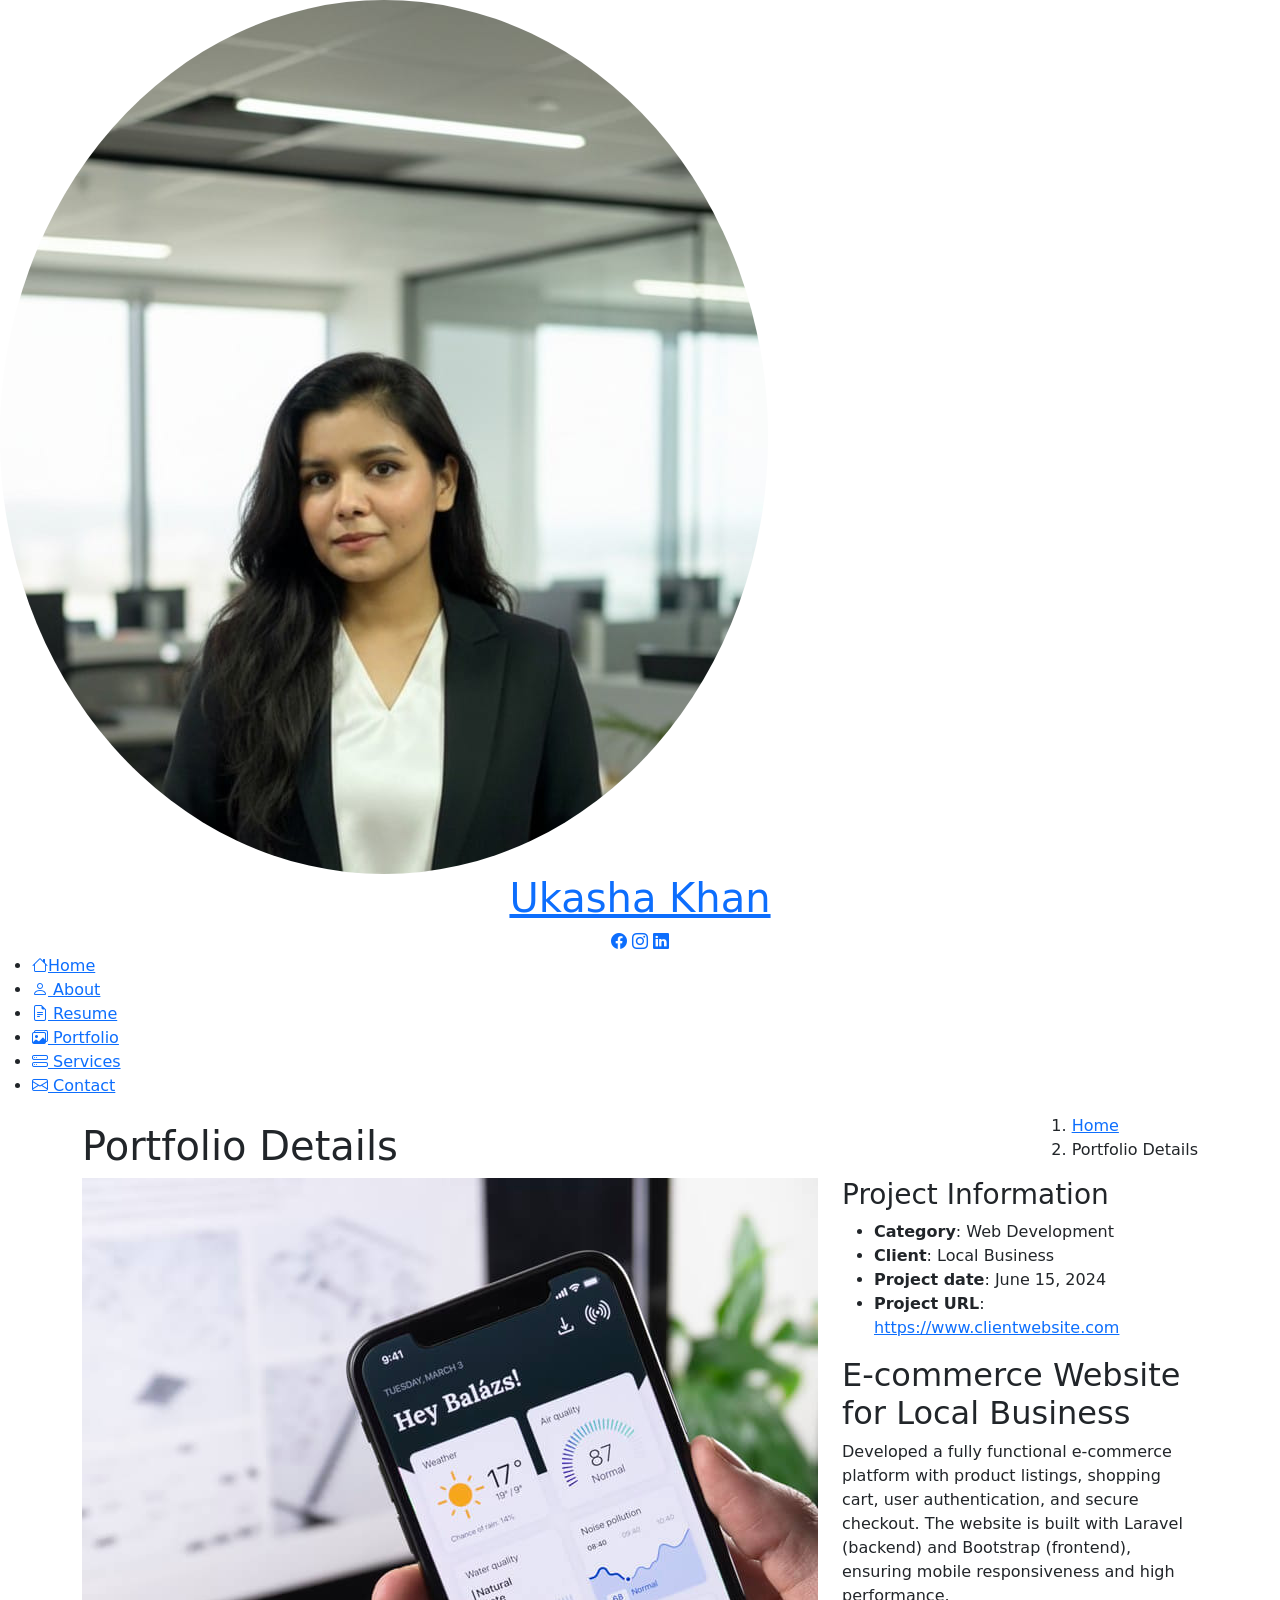
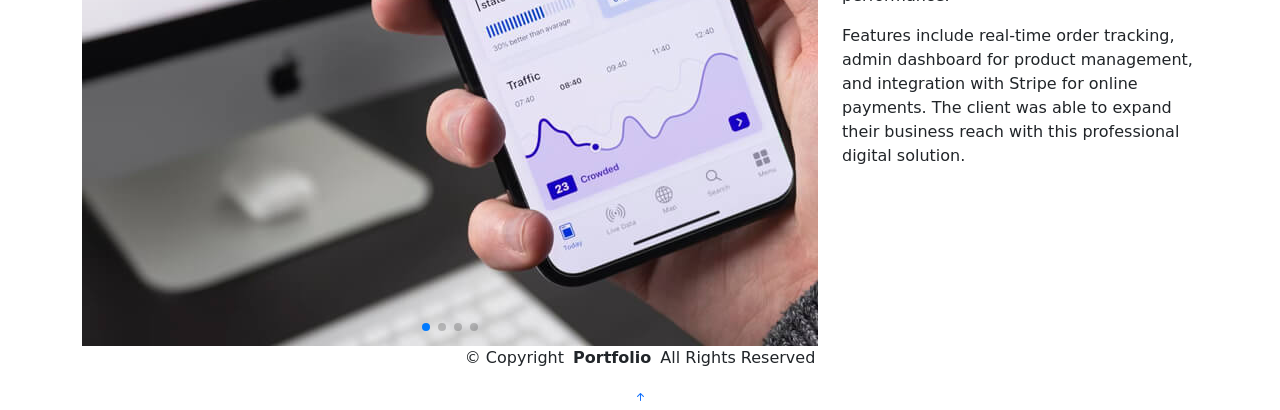
==== portfolio-details.html @ eee2d24d "Added portfolio files" ====
<!DOCTYPE html>
<html lang="en">

<head>
  <meta charset="utf-8">
  <meta content="width=device-width, initial-scale=1.0" name="viewport">
  <title>Portfolio</title>
  <meta content="" name="description">
  <meta content="" name="keywords">

  <!-- Favicons -->
  <link href="assets/img/favicon.png" rel="icon">
  <link href="assets/img/apple-touch-icon.png" rel="apple-touch-icon">

  <!-- Fonts -->
  <link href="https://fonts.googleapis.com" rel="preconnect">
  <link href="https://fonts.gstatic.com" rel="preconnect" crossorigin>
  <link href="https://fonts.googleapis.com/css2?family=Roboto:ital,wght@0,100;0,300;0,400;0,500;0,700;0,900;1,100;1,300;1,400;1,500;1,700;1,900&family=Poppins:ital,wght@0,100;0,200;0,300;0,400;0,500;0,600;0,700;0,800;0,900;1,100;1,200;1,300;1,400;1,500;1,600;1,700;1,800;1,900&family=Raleway:ital,wght@0,100;0,200;0,300;0,400;0,500;0,600;0,700;0,800;0,900;1,100;1,200;1,300;1,400;1,500;1,600;1,700;1,800;1,900&display=swap" rel="stylesheet">

  <!-- Vendor CSS Files -->
  <link href="assets/vendor/bootstrap/css/bootstrap.min.css" rel="stylesheet">
  <link href="assets/vendor/bootstrap-icons/bootstrap-icons.css" rel="stylesheet">
  <link href="assets/vendor/aos/aos.css" rel="stylesheet">
  <link href="assets/vendor/glightbox/css/glightbox.min.css" rel="stylesheet">
  <link href="assets/vendor/swiper/swiper-bundle.min.css" rel="stylesheet">

  <!-- Main CSS File -->
  <link href="assets/css/main.css" rel="stylesheet">

  <!-- =======================================================
  * Template Name: iPortfolio
  * Template URL: https://bootstrapmade.com/iportfolio-bootstrap-portfolio-websites-template/
  * Updated: Jun 29 2024 with Bootstrap v5.3.3
  * Author: BootstrapMade.com
  * License: https://bootstrapmade.com/license/
  ======================================================== -->
</head>

<body class="portfolio-details-page">

  <header id="header" class="header dark-background d-flex flex-column">
    <i class="header-toggle d-xl-none bi bi-list"></i>

    <div class="profile-img">
      <img src="assets/img/my-protfolio-img.jpg" alt="" class="img-fluid rounded-circle">
    </div>

    <a href="index.html" class="logo d-flex align-items-center justify-content-center">
      <!-- Uncomment the line below if you also wish to use an image logo -->
      <!-- <img src="assets/img/logo.png" alt=""> -->
      <h1 class="sitename">Ukasha Khan</h1>
    </a>

    <div class="social-links text-center">
      <a href="https://www.facebook.com/UkashaAreejkhan/" class="facebook"><i class="bi bi-facebook"></i></a>
      <a href="https://www.instagram.com/ukasha_khan7198/" class="instagram"><i class="bi bi-instagram"></i></a>
      <a href="https://www.linkedin.com/in/ukasha-khan-b78a3b306?utm_source=share&utm_campaign=share_via&utm_content=profile&utm_medium=android_app" class="linkedin"><i class="bi bi-linkedin"></i></a>
    </div>

    <nav id="navmenu" class="navmenu">
      <ul>
        <li><a href="index.html#home"><i class="bi bi-house navicon"></i>Home</a></li>
        <li><a href="index.html#about"><i class="bi bi-person navicon"></i> About</a></li>
        <li><a href="index.html#resume"><i class="bi bi-file-earmark-text navicon"></i> Resume</a></li>
        <li><a href="index.html#portfolio"><i class="bi bi-images navicon"></i> Portfolio</a></li>
        <li><a href="index.html#services"><i class="bi bi-hdd-stack navicon"></i> Services</a></li>
        <li><a href="index.html#contact"><i class="bi bi-envelope navicon"></i> Contact</a></li>
      </ul>
    </nav>

  </header>

  <main class="main">

    <!-- Page Title -->
    <div class="page-title dark-background">
      <div class="container d-lg-flex justify-content-between align-items-center">
        <h1 class="mb-2 mb-lg-0">Portfolio Details</h1>
        <nav class="breadcrumbs">
          <ol>
            <li><a href="index.html">Home</a></li>
            <li class="current">Portfolio Details</li>
          </ol>
        </nav>
      </div>
    </div><!-- End Page Title -->

    <!-- Portfolio Details Section -->
    <section id="portfolio-details" class="portfolio-details section">

      <div class="container" data-aos="fade-up" data-aos-delay="100">

        <div class="row gy-4">

          <div class="col-lg-8">
            <div class="portfolio-details-slider swiper init-swiper">

              <script type="application/json" class="swiper-config">
                {
                  "loop": true,
                  "speed": 600,
                  "autoplay": {
                    "delay": 5000
                  },
                  "slidesPerView": "auto",
                  "pagination": {
                    "el": ".swiper-pagination",
                    "type": "bullets",
                    "clickable": true
                  }
                }
              </script>

              <div class="swiper-wrapper align-items-center">

                <div class="swiper-slide">
                  <img src="assets/img/portfolio/app-1.jpg" alt="">
                </div>

                <div class="swiper-slide">
                  <img src="assets/img/portfolio/product-1.jpg" alt="">
                </div>

                <div class="swiper-slide">
                  <img src="assets/img/portfolio/branding-1.jpg" alt="">
                </div>

                <div class="swiper-slide">
                  <img src="assets/img/portfolio/books-1.jpg" alt="">
                </div>

              </div>
              <div class="swiper-pagination"></div>
            </div>
          </div>

          <div class="col-lg-4">
            <div class="portfolio-info" data-aos="fade-up" data-aos-delay="200">
              <h3>Project Information</h3>
              <ul>
                <li><strong>Category</strong>: Web Development</li>
                <li><strong>Client</strong>: Local Business</li>
                <li><strong>Project date</strong>: June 15, 2024</li>
                <li><strong>Project URL</strong>: <a href="#">https://www.clientwebsite.com</a></li>
              </ul>
            </div>
            <div class="portfolio-description" data-aos="fade-up" data-aos-delay="300">
              <h2>E-commerce Website for Local Business</h2>
              <p>
                Developed a fully functional e-commerce platform with product listings, shopping cart, user authentication, and secure checkout. The website is built with Laravel (backend) and Bootstrap (frontend), ensuring mobile responsiveness and high performance.
              </p>
              <p>
                Features include real-time order tracking, admin dashboard for product management, and integration with Stripe for online payments. The client was able to expand their business reach with this professional digital solution.
              </p>
            </div>
          </div>

        </div>

        </div>

      </div>

    </section><!-- /Portfolio Details Section -->

  </main>

  <footer id="footer" class="footer position-relative light-background">

    <div class="container">
      <div class="copyright text-center ">
        <p>© <span>Copyright</span> <strong class="px-1 sitename">Portfolio</strong> <span>All Rights Reserved</span></p>
      </div>
    </div>

  </footer>

  <!-- Scroll Top -->
  <a href="#" id="scroll-top" class="scroll-top d-flex align-items-center justify-content-center"><i class="bi bi-arrow-up-short"></i></a>

  <!-- Preloader -->
  <div id="preloader"></div>

  <!-- Vendor JS Files -->
  <script src="assets/vendor/bootstrap/js/bootstrap.bundle.min.js"></script>
  <script src="assets/vendor/php-email-form/validate.js"></script>
  <script src="assets/vendor/aos/aos.js"></script>
  <script src="assets/vendor/typed.js/typed.umd.js"></script>
  <script src="assets/vendor/purecounter/purecounter_vanilla.js"></script>
  <script src="assets/vendor/waypoints/noframework.waypoints.js"></script>
  <script src="assets/vendor/glightbox/js/glightbox.min.js"></script>
  <script src="assets/vendor/imagesloaded/imagesloaded.pkgd.min.js"></script>
  <script src="assets/vendor/isotope-layout/isotope.pkgd.min.js"></script>
  <script src="assets/vendor/swiper/swiper-bundle.min.js"></script>

  <!-- Main JS File -->
  <script src="assets/js/main.js"></script>

</body>

</html>
---- assets/css/main.css ----
/**
* Template Name: iPortfolio
* Template URL: https://bootstrapmade.com/iportfolio-bootstrap-portfolio-websites-template/
* Updated: Jun 29 2024 with Bootstrap v5.3.3
* Author: BootstrapMade.com
* License: https://bootstrapmade.com/license/
*/

/*--------------------------------------------------------------
# Font & Color Variables
# Help: https://bootstrapmade.com/color-system/
--------------------------------------------------------------*/
/* Fonts */
:root {
  --default-font: "Roboto",  system-ui, -apple-system, "Segoe UI", Roboto, "Helvetica Neue", Arial, "Noto Sans", "Liberation Sans", sans-serif, "Apple Color Emoji", "Segoe UI Emoji", "Segoe UI Symbol", "Noto Color Emoji";
  --heading-font: "Raleway",  sans-serif;
  --nav-font: "Poppins",  sans-serif;
}

/* Global Colors - The following color variables are used throughout the website. Updating them here will change the color scheme of the entire website */
:root { 
  --background-color: #ffffff; /* Background color for the entire website, including individual sections */
  --default-color: #272829; /* Default color used for the majority of the text content across the entire website */
  --heading-color: #050d18; /* Color for headings, subheadings and title throughout the website */
  --accent-color: #149ddd; /* Accent color that represents your brand on the website. It's used for buttons, links, and other elements that need to stand out */
  --surface-color: #ffffff; /* The surface color is used as a background of boxed elements within sections, such as cards, icon boxes, or other elements that require a visual separation from the global background. */
  --contrast-color: #ffffff; /* Contrast color for text, ensuring readability against backgrounds of accent, heading, or default colors. */
}

/* Nav Menu Colors - The following color variables are used specifically for the navigation menu. They are separate from the global colors to allow for more customization options */
:root {
  --nav-color: #a8a9b4;  /* The default color of the main navmenu links */
  --nav-hover-color: #ffffff; /* Applied to main navmenu links when they are hovered over or active */
  --nav-mobile-background-color: #040b14; /* Used as the background color for mobile navigation menu */
  --nav-dropdown-background-color: #040b14; /* Used as the background color for dropdown items that appear when hovering over primary navigation items */
  --nav-dropdown-color: #a8a9b4; /* Used for navigation links of the dropdown items in the navigation menu. */
  --nav-dropdown-hover-color: #ffffff; /* Similar to --nav-hover-color, this color is applied to dropdown navigation links when they are hovered over. */
}

/* Color Presets - These classes override global colors when applied to any section or element, providing reuse of the sam color scheme. */

.light-background {
  --background-color: #f4fafd;
  --surface-color: #ffffff;
}

.dark-background {
  --background-color: #040b14;
  --default-color: #ffffff;
  --heading-color: #ffffff;
  --surface-color: #151f2b;
  --contrast-color: #ffffff;
}

/* Smooth scroll */
:root {
  scroll-behavior: smooth;
}

/*--------------------------------------------------------------
# General Styling & Shared Classes
--------------------------------------------------------------*/
body {
  color: var(--default-color);
  background-color: var(--background-color);
  font-family: var(--default-font);
}

a {
  color: var(--accent-color);
  text-decoration: none;
  transition: 0.3s;
}

a:hover {
  color: color-mix(in srgb, var(--accent-color), transparent 25%);
  text-decoration: none;
}

h1,
h2,
h3,
h4,
h5,
h6 {
  color: var(--heading-color);
  font-family: var(--heading-font);
}

/* PHP Email Form Messages
------------------------------*/
.php-email-form .error-message {
  display: none;
  background: #df1529;
  color: #ffffff;
  text-align: left;
  padding: 15px;
  margin-bottom: 24px;
  font-weight: 600;
}

.php-email-form .sent-message {
  display: none;
  color: #ffffff;
  background: #059652;
  text-align: center;
  padding: 15px;
  margin-bottom: 24px;
  font-weight: 600;
}

.php-email-form .loading {
  display: none;
  background: var(--surface-color);
  text-align: center;
  padding: 15px;
  margin-bottom: 24px;
}

.php-email-form .loading:before {
  content: "";
  display: inline-block;
  border-radius: 50%;
  width: 24px;
  height: 24px;
  margin: 0 10px -6px 0;
  border: 3px solid var(--accent-color);
  border-top-color: var(--surface-color);
  animation: php-email-form-loading 1s linear infinite;
}

@keyframes php-email-form-loading {
  0% {
    transform: rotate(0deg);
  }

  100% {
    transform: rotate(360deg);
  }
}

/*--------------------------------------------------------------
# Global Header
--------------------------------------------------------------*/
.header {
  color: var(--default-color);
  background-color: var(--background-color);
  position: fixed;
  top: 0;
  left: 0;
  bottom: 0;
  padding: 0 15px;
  width: 300px;
  transition: all ease-in-out 0.3s;
  overflow-y: auto;
  z-index: 997;
  border-right: 1px solid color-mix(in srgb, var(--default-color), transparent 90%);
}

.header .profile-img img {
  margin: 15px auto;
  display: block;
  width: 120px;
  border: 8px solid color-mix(in srgb, var(--default-color), transparent 85%);
}

.header .logo {
  line-height: 1;
  margin-bottom: 15px;
}

.header .logo img {
  max-height: 32px;
  margin-right: 8px;
}

.header .logo h1 {
  font-size: 24px;
  margin: 0;
  font-weight: 700;
  color: var(--heading-color);
}

.header .social-links {
  margin: 0 0 20px 0;
}

.header .social-links a {
  font-size: 16px;
  display: inline-flex;
  align-items: center;
  justify-content: center;
  background: color-mix(in srgb, var(--default-color), transparent 90%);
  color: var(--default-color);
  margin: 0 2px;
  border-radius: 50%;
  text-align: center;
  width: 40px;
  height: 40px;
  transition: 0.3s;
}

.header .social-links a:hover {
  color: var(--contrast-color);
  background: var(--accent-color);
}

@media (min-width: 1200px) {

  .header~main,
  .header~#footer {
    margin-left: 300px;
  }
}

@media (max-width: 1199px) {
  .header {
    left: -100%;
  }
}

.header.header-show {
  left: 0;
}

.header .header-toggle {
  color: var(--contrast-color);
  background-color: var(--accent-color);
  font-size: 22px;
  display: flex;
  align-items: center;
  justify-content: center;
  width: 40px;
  height: 40px;
  border-radius: 50%;
  cursor: pointer;
  position: fixed;
  top: 15px;
  right: 15px;
  z-index: 9999;
  transition: background-color 0.3s;
}

.header .header-toggle:hover {
  color: var(--contrast-color);
  background-color: color-mix(in srgb, var(--accent-color) 90%, white 15%);
}

/*--------------------------------------------------------------
# Navigation Menu
--------------------------------------------------------------*/
.mobile-nav-toggle {
  display: none;
}

.navmenu {
  padding: 0;
  z-index: 9997;
}

.navmenu ul {
  list-style: none;
  padding: 0 0 20px 0;
  margin: 0;
}

.navmenu a,
.navmenu a:focus {
  color: var(--nav-color);
  padding: 15px 10px;
  font-family: var(--nav-font);
  font-size: 16px;
  font-weight: 400;
  display: flex;
  align-items: center;
  white-space: nowrap;
  transition: 0.3s;
  width: 100%;
}

.navmenu a .navicon,
.navmenu a:focus .navicon {
  font-size: 20px;
  margin-right: 10px;
}

.navmenu a .toggle-dropdown,
.navmenu a:focus .toggle-dropdown {
  font-size: 12px;
  line-height: 0;
  margin-left: auto;
  width: 30px;
  height: 30px;
  display: flex;
  align-items: center;
  justify-content: center;
  border-radius: 50%;
  transition: 0.3s;
  flex-shrink: 0;
  background-color: color-mix(in srgb, var(--accent-color), transparent 90%);
}

.navmenu a .toggle-dropdown:hover,
.navmenu a:focus .toggle-dropdown:hover {
  background-color: var(--accent-color);
  color: var(--contrast-color);
}

.navmenu a:hover,
.navmenu .active,
.navmenu .active:focus {
  color: var(--nav-hover-color);
}

.navmenu a:hover .navicon,
.navmenu .active .navicon,
.navmenu .active:focus .navicon {
  color: var(--accent-color);
}

.navmenu .active .toggle-dropdown,
.navmenu .active:focus .toggle-dropdown {
  background-color: var(--accent-color);
  color: var(--contrast-color);
  transform: rotate(180deg);
}

.navmenu .dropdown {
  display: block;
}

.navmenu .dropdown a,
.navmenu .dropdown a:focus {
  color: --nav-dropdown-color;
}

.navmenu .dropdown a:hover,
.navmenu .dropdown .active,
.navmenu .dropdown .active:focus {
  color: var(--nav-dropdown-hover-color);
}

.navmenu .dropdown ul {
  position: static;
  display: none;
  z-index: 99;
  padding: 5px 10px;
  margin: 5px 10px;
  background-color: var(--nav-dropdown-background-color);
  border: 1px solid color-mix(in srgb, var(--default-color), transparent 90%);
  box-shadow: none;
  transition: all 0.5s ease-in-out;
}

.navmenu .dropdown ul ul {
  background-color: rgba(33, 37, 41, 0.1);
}

.navmenu .dropdown>.dropdown-active {
  display: block;
  background-color: rgba(33, 37, 41, 0.03);
}

/*--------------------------------------------------------------
# Global Footer
--------------------------------------------------------------*/
.footer {
  color: var(--default-color);
  background-color: var(--background-color);
  font-size: 14px;
  padding: 40px 0;
  position: relative;
  border-top: 1px solid color-mix(in srgb, var(--default-color), transparent 90%);
}

.footer .copyright p {
  margin-bottom: 0;
}

.footer .credits {
  margin-top: 4px;
  font-size: 13px;
  text-align: center;
}

/*--------------------------------------------------------------
# Preloader
--------------------------------------------------------------*/
#preloader {
  position: fixed;
  inset: 0;
  z-index: 999999;
  overflow: hidden;
  background: var(--background-color);
  transition: all 0.6s ease-out;
}

#preloader:before {
  content: "";
  position: fixed;
  top: calc(50% - 30px);
  left: calc(50% - 30px);
  border: 6px solid #ffffff;
  border-color: var(--accent-color) transparent var(--accent-color) transparent;
  border-radius: 50%;
  width: 60px;
  height: 60px;
  animation: animate-preloader 1.5s linear infinite;
}

@keyframes animate-preloader {
  0% {
    transform: rotate(0deg);
  }

  100% {
    transform: rotate(360deg);
  }
}

/*--------------------------------------------------------------
# Scroll Top Button
--------------------------------------------------------------*/
.scroll-top {
  position: fixed;
  visibility: hidden;
  opacity: 0;
  right: 15px;
  bottom: -15px;
  z-index: 99999;
  background-color: var(--accent-color);
  width: 44px;
  height: 44px;
  border-radius: 50px;
  transition: all 0.4s;
}

.scroll-top i {
  font-size: 24px;
  color: var(--contrast-color);
  line-height: 0;
}

.scroll-top:hover {
  background-color: color-mix(in srgb, var(--accent-color), transparent 20%);
  color: var(--contrast-color);
}

.scroll-top.active {
  visibility: visible;
  opacity: 1;
  bottom: 15px;
}

/*--------------------------------------------------------------
# Disable aos animation delay on mobile devices
--------------------------------------------------------------*/
@media screen and (max-width: 768px) {
  [data-aos-delay] {
    transition-delay: 0 !important;
  }
}

/*--------------------------------------------------------------
# Global Page Titles & Breadcrumbs
--------------------------------------------------------------*/
.page-title {
  color: var(--default-color);
  background-color: var(--background-color);
  padding: 25px 0;
  position: relative;
}

.page-title h1 {
  font-size: 24px;
  font-weight: 700;
}

.page-title .breadcrumbs ol {
  display: flex;
  flex-wrap: wrap;
  list-style: none;
  padding: 0;
  margin: 0;
  font-size: 14px;
  font-weight: 400;
}

.page-title .breadcrumbs ol li+li {
  padding-left: 10px;
}

.page-title .breadcrumbs ol li+li::before {
  content: "/";
  display: inline-block;
  padding-right: 10px;
  color: color-mix(in srgb, var(--default-color), transparent 70%);
}

/*--------------------------------------------------------------
# Global Sections
--------------------------------------------------------------*/
section,
.section {
  color: var(--default-color);
  background-color: var(--background-color);
  padding: 60px 0;
  overflow: clip;
}

/*--------------------------------------------------------------
# Global Section Titles
--------------------------------------------------------------*/
.section-title {
  padding-bottom: 60px;
  position: relative;
}

.section-title h2 {
  font-size: 32px;
  font-weight: 700;
  margin-bottom: 20px;
  padding-bottom: 20px;
  position: relative;
}

.section-title h2:after {
  content: "";
  position: absolute;
  display: block;
  width: 50px;
  height: 3px;
  background: var(--accent-color);
  left: 0;
  bottom: 0;
}

.section-title p {
  margin-bottom: 0;
}

/*--------------------------------------------------------------
# Hero Section
--------------------------------------------------------------*/
.hero {
  width: 100%;
  min-height: 100vh;
  position: relative;
  padding: 80px 0;
  display: flex;
  align-items: center;
  justify-content: center;
}

.hero img {
  position: absolute;
  inset: 0;
  display: block;
  width: 100%;
  height: 100%;
  object-fit: cover;
  z-index: 1;
}

.hero:before {
  content: "";
  background: color-mix(in srgb, var(--background-color), transparent 70%);
  position: absolute;
  inset: 0;
  z-index: 2;
}

.hero .container {
  position: relative;
  z-index: 3;
}

.hero h2 {
  margin: 0;
  font-size: 64px;
  font-weight: 700;
}

.hero p {
  margin: 5px 0 0 0;
  font-size: 26px;
}

.hero p span {
  letter-spacing: 1px;
  border-bottom: 2px solid var(--accent-color);
}

.hero .social-links {
  margin-top: 25px;
}

.hero .social-links a {
  font-size: 24px;
  display: inline-block;
  color: color-mix(in srgb, var(--default-color), transparent 50%);
  line-height: 1;
  margin-right: 20px;
  transition: 0.3s;
}

.hero .social-links a:hover {
  color: var(--accent-color);
}

@media (max-width: 768px) {
  .hero h2 {
    font-size: 32px;
  }

  .hero p {
    font-size: 20px;
  }
}

/*--------------------------------------------------------------
# About Section
--------------------------------------------------------------*/
.about .content h2 {
  font-weight: 700;
  font-size: 24px;
}

.about .content ul {
  list-style: none;
  padding: 0;
}

.about .content ul li {
  margin-bottom: 20px;
  display: flex;
  align-items: center;
}

.about .content ul strong {
  margin-right: 10px;
}

.about .content ul i {
  font-size: 16px;
  margin-right: 5px;
  color: var(--accent-color);
  line-height: 0;
}

/*--------------------------------------------------------------
# Stats Section
--------------------------------------------------------------*/
.stats .stats-item {
  padding: 30px;
  width: 100%;
}

.stats .stats-item i {
  color: var(--accent-color);
  display: block;
  font-size: 44px;
  float: left;
  line-height: 0;
}

.stats .stats-item .purecounter {
  color: var(--heading-color);
  font-size: 48px;
  line-height: 40px;
  display: block;
  font-weight: 700;
  margin-left: 60px;
}

.stats .stats-item p {
  color: color-mix(in srgb, var(--default-color), transparent 40%);
  padding: 15px 0 0 0;
  margin: 0 0 0 60px;
  font-family: var(--heading-font);
  font-size: 14px;
}

/*--------------------------------------------------------------
# Skills Section
--------------------------------------------------------------*/
.skills .progress {
  height: 60px;
  display: block;
  background: none;
  border-radius: 0;
}

.skills .progress .skill {
  color: var(--heading-color);
  padding: 0;
  margin: 0 0 6px 0;
  text-transform: uppercase;
  display: block;
  font-weight: 600;
  font-family: var(--heading-font);
}

.skills .progress .skill .val {
  float: right;
  font-style: normal;
}

.skills .progress-bar-wrap {
  background: color-mix(in srgb, var(--default-color), transparent 90%);
  height: 10px;
}

.skills .progress-bar {
  width: 1px;
  height: 10px;
  transition: 0.9s;
  background-color: var(--accent-color);
}

/*--------------------------------------------------------------
# Resume Section
--------------------------------------------------------------*/
.resume .resume-title {
  color: var(--heading-color);
  font-size: 26px;
  font-weight: 700;
  margin-top: 20px;
  margin-bottom: 20px;
}

.resume .resume-item {
  padding: 0 0 20px 20px;
  margin-top: -2px;
  border-left: 2px solid var(--accent-color);
  position: relative;
}

.resume .resume-item h4 {
  line-height: 18px;
  font-size: 18px;
  font-weight: 600;
  text-transform: uppercase;
  color: color-mix(in srgb, var(--default-color), transparent 20%);
  margin-bottom: 10px;
}

.resume .resume-item h5 {
  font-size: 16px;
  padding: 5px 15px;
  display: inline-block;
  font-weight: 600;
  margin-bottom: 10px;
}

.resume .resume-item ul {
  padding-left: 20px;
}

.resume .resume-item ul li {
  padding-bottom: 10px;
}

.resume .resume-item:last-child {
  padding-bottom: 0;
}

.resume .resume-item::before {
  content: "";
  position: absolute;
  width: 16px;
  height: 16px;
  border-radius: 50px;
  left: -9px;
  top: 0;
  background: var(--background-color);
  border: 2px solid var(--accent-color);
}

/*--------------------------------------------------------------
# Portfolio Section
--------------------------------------------------------------*/
.portfolio .portfolio-filters {
  padding: 0;
  margin: 0 auto 20px auto;
  list-style: none;
  text-align: center;
}

.portfolio .portfolio-filters li {
  cursor: pointer;
  display: inline-block;
  padding: 0;
  font-size: 14px;
  font-weight: 400;
  margin: 0 10px;
  line-height: 1;
  text-transform: uppercase;
  margin-bottom: 10px;
  transition: all 0.3s ease-in-out;
}

.portfolio .portfolio-filters li:hover,
.portfolio .portfolio-filters li.filter-active {
  color: var(--accent-color);
}

.portfolio .portfolio-filters li:first-child {
  margin-left: 0;
}

.portfolio .portfolio-filters li:last-child {
  margin-right: 0;
}

@media (max-width: 575px) {
  .portfolio .portfolio-filters li {
    font-size: 14px;
    margin: 0 5px;
  }
}

.portfolio .portfolio-content {
  position: relative;
  overflow: hidden;
}

.portfolio .portfolio-content img {
  transition: 0.3s;
}

.portfolio .portfolio-content .portfolio-info {
  opacity: 0;
  position: absolute;
  inset: 0;
  z-index: 3;
  transition: all ease-in-out 0.3s;
  background: rgba(0, 0, 0, 0.6);
  padding: 15px;
}

.portfolio .portfolio-content .portfolio-info h4 {
  font-size: 14px;
  padding: 5px 10px;
  font-weight: 400;
  color: #ffffff;
  display: inline-block;
  background-color: var(--accent-color);
}

.portfolio .portfolio-content .portfolio-info p {
  position: absolute;
  bottom: 10px;
  text-align: center;
  display: inline-block;
  left: 0;
  right: 0;
  font-size: 16px;
  font-weight: 600;
  color: rgba(255, 255, 255, 0.8);
}

.portfolio .portfolio-content .portfolio-info .preview-link,
.portfolio .portfolio-content .portfolio-info .details-link {
  position: absolute;
  left: calc(50% - 40px);
  font-size: 26px;
  top: calc(50% - 14px);
  color: #fff;
  transition: 0.3s;
  line-height: 1.2;
}

.portfolio .portfolio-content .portfolio-info .preview-link:hover,
.portfolio .portfolio-content .portfolio-info .details-link:hover {
  color: var(--accent-color);
}

.portfolio .portfolio-content .portfolio-info .details-link {
  left: 50%;
  font-size: 34px;
  line-height: 0;
}

.portfolio .portfolio-content:hover .portfolio-info {
  opacity: 1;
}

.portfolio .portfolio-content:hover img {
  transform: scale(1.1);
}

/*--------------------------------------------------------------
# Services Section
--------------------------------------------------------------*/
.services .service-item {
  position: relative;
}

.services .service-item .icon {
  background: var(--accent-color);
  display: flex;
  align-items: center;
  justify-content: center;
  width: 54px;
  height: 54px;
  border-radius: 50%;
  transition: 0.5s;
  border: 1px solid var(--accent-color);
  margin-right: 20px;
}

.services .service-item .icon i {
  color: var(--contrast-color);
  font-size: 24px;
  line-height: 0;
}

.services .service-item:hover .icon {
  background: var(--surface-color);
}

.services .service-item:hover .icon i {
  color: var(--accent-color);
}

.services .service-item .title {
  font-weight: 700;
  margin-bottom: 15px;
  font-size: 18px;
}

.services .service-item .title a {
  color: var(--heading-color);
}

.services .service-item .title a:hover {
  color: var(--accent-color);
}

.services .service-item .description {
  line-height: 24px;
  font-size: 14px;
}

/*--------------------------------------------------------------
# Testimonials Section
--------------------------------------------------------------*/
.testimonials .testimonials-carousel,
.testimonials .testimonials-slider {
  overflow: hidden;
}

.testimonials .testimonial-item {
  box-sizing: content-box;
  text-align: center;
  min-height: 320px;
}

.testimonials .testimonial-item .testimonial-img {
  width: 90px;
  border-radius: 50%;
  margin: 0 auto;
}

.testimonials .testimonial-item h3 {
  font-size: 18px;
  font-weight: bold;
  margin: 10px 0 5px 0;
}

.testimonials .testimonial-item h4 {
  font-size: 14px;
  color: color-mix(in srgb, var(--default-color), transparent 20%);
  margin: 0;
}

.testimonials .testimonial-item .quote-icon-left,
.testimonials .testimonial-item .quote-icon-right {
  color: color-mix(in srgb, var(--accent-color), transparent 40%);
  font-size: 26px;
  line-height: 0;
}

.testimonials .testimonial-item .quote-icon-left {
  display: inline-block;
  left: -5px;
  position: relative;
}

.testimonials .testimonial-item .quote-icon-right {
  display: inline-block;
  right: -5px;
  position: relative;
  top: 10px;
  transform: scale(-1, -1);
}

.testimonials .testimonial-item p {
  font-style: italic;
  margin: 0 15px 15px 15px;
  padding: 20px;
  background-color: var(--surface-color);
  position: relative;
  margin-bottom: 35px;
  border-radius: 6px;
  box-shadow: 0px 2px 15px rgba(0, 0, 0, 0.1);
}

.testimonials .testimonial-item p::after {
  content: "";
  width: 0;
  height: 0;
  border-top: 20px solid var(--surface-color);
  border-right: 20px solid transparent;
  border-left: 20px solid transparent;
  position: absolute;
  bottom: -20px;
  left: calc(50% - 20px);
}

.testimonials .swiper-wrapper {
  height: auto;
}

.testimonials .swiper-pagination {
  margin-top: 40px;
  position: relative;
}

.testimonials .swiper-pagination .swiper-pagination-bullet {
  width: 12px;
  height: 12px;
  background-color: var(--background-color);
  opacity: 1;
  border: 1px solid var(--accent-color);
}

.testimonials .swiper-pagination .swiper-pagination-bullet-active {
  background-color: var(--accent-color);
}

/*--------------------------------------------------------------
# Contact Section
--------------------------------------------------------------*/
.contact .info-wrap {
  background-color: var(--surface-color);
  box-shadow: 0px 0px 20px rgba(0, 0, 0, 0.1);
  padding: 30px;
}

@media (max-width: 575px) {
  .contact .info-wrap {
    padding: 20px;
  }
}

.contact .info-item {
  margin-bottom: 40px;
}

.contact .info-item i {
  font-size: 20px;
  color: var(--accent-color);
  background: color-mix(in srgb, var(--accent-color), transparent 92%);
  width: 44px;
  height: 44px;
  display: flex;
  justify-content: center;
  align-items: center;
  border-radius: 50px;
  transition: all 0.3s ease-in-out;
  margin-right: 15px;
}

.contact .info-item h3 {
  padding: 0;
  font-size: 18px;
  font-weight: 700;
  margin-bottom: 5px;
}

.contact .info-item p {
  padding: 0;
  margin-bottom: 0;
  font-size: 14px;
}

.contact .info-item:hover i {
  background: var(--accent-color);
  color: var(--contrast-color);
}

.contact .php-email-form {
  background-color: var(--surface-color);
  height: 100%;
  padding: 30px;
  box-shadow: 0px 0px 20px rgba(0, 0, 0, 0.1);
}

@media (max-width: 575px) {
  .contact .php-email-form {
    padding: 20px;
  }
}

.contact .php-email-form input[type=text],
.contact .php-email-form input[type=email],
.contact .php-email-form textarea {
  font-size: 14px;
  padding: 10px 15px;
  box-shadow: none;
  border-radius: 0;
  color: var(--default-color);
  background-color: var(--surface-color);
  border-color: color-mix(in srgb, var(--default-color), transparent 80%);
}

.contact .php-email-form input[type=text]:focus,
.contact .php-email-form input[type=email]:focus,
.contact .php-email-form textarea:focus {
  border-color: var(--accent-color);
}

.contact .php-email-form input[type=text]::placeholder,
.contact .php-email-form input[type=email]::placeholder,
.contact .php-email-form textarea::placeholder {
  color: color-mix(in srgb, var(--default-color), transparent 70%);
}

.contact .php-email-form button[type=submit] {
  color: var(--contrast-color);
  background: var(--accent-color);
  border: 0;
  padding: 10px 30px;
  transition: 0.4s;
  border-radius: 50px;
}

.contact .php-email-form button[type=submit]:hover {
  background: color-mix(in srgb, var(--accent-color), transparent 25%);
}

/*--------------------------------------------------------------
# Portfolio Details Section
--------------------------------------------------------------*/
.portfolio-details .portfolio-details-slider img {
  width: 100%;
}

.portfolio-details .portfolio-details-slider .swiper-pagination {
  margin-top: 20px;
  position: relative;
}

.portfolio-details .portfolio-details-slider .swiper-pagination .swiper-pagination-bullet {
  width: 12px;
  height: 12px;
  background-color: color-mix(in srgb, var(--default-color), transparent 85%);
  opacity: 1;
}

.portfolio-details .portfolio-details-slider .swiper-pagination .swiper-pagination-bullet-active {
  background-color: var(--accent-color);
}

.portfolio-details .portfolio-info {
  padding: 30px;
  box-shadow: 0px 0 30px rgba(0, 0, 0, 0.1);
}

.portfolio-details .portfolio-info h3 {
  font-size: 22px;
  font-weight: 700;
  margin-bottom: 20px;
  padding-bottom: 20px;
  border-bottom: 1px solid color-mix(in srgb, var(--default-color), transparent 85%);
}

.portfolio-details .portfolio-info ul {
  list-style: none;
  padding: 0;
  font-size: 15px;
}

.portfolio-details .portfolio-info ul li+li {
  margin-top: 10px;
}

.portfolio-details .portfolio-description {
  padding-top: 30px;
}

.portfolio-details .portfolio-description h2 {
  font-size: 26px;
  font-weight: 700;
  margin-bottom: 20px;
}

.portfolio-details .portfolio-description p {
  padding: 0;
  color: color-mix(in srgb, var(--default-color), transparent 30%);
}

/*--------------------------------------------------------------
# Service Details Section
--------------------------------------------------------------*/
.service-details .services-list {
  padding: 10px 30px;
  border: 1px solid color-mix(in srgb, var(--default-color), transparent 90%);
  margin-bottom: 20px;
}

.service-details .services-list a {
  display: block;
  line-height: 1;
  padding: 8px 0 8px 15px;
  border-left: 3px solid color-mix(in srgb, var(--default-color), transparent 70%);
  margin: 20px 0;
  color: color-mix(in srgb, var(--default-color), transparent 20%);
  transition: 0.3s;
}

.service-details .services-list a.active {
  color: var(--heading-color);
  font-weight: 700;
  border-color: var(--accent-color);
}

.service-details .services-list a:hover {
  border-color: var(--accent-color);
}

.service-details .services-img {
  margin-bottom: 20px;
}

.service-details h3 {
  font-size: 26px;
  font-weight: 700;
}

.service-details h4 {
  font-size: 20px;
  font-weight: 700;
}

.service-details p {
  font-size: 15px;
}

.service-details ul {
  list-style: none;
  padding: 0;
  font-size: 15px;
}

.service-details ul li {
  padding: 5px 0;
  display: flex;
  align-items: center;
}

.service-details ul i {
  font-size: 20px;
  margin-right: 8px;
  color: var(--accent-color);
}

/*--------------------------------------------------------------
# Starter Section Section
--------------------------------------------------------------*/
.starter-section {
  /* Add your styles here */
}
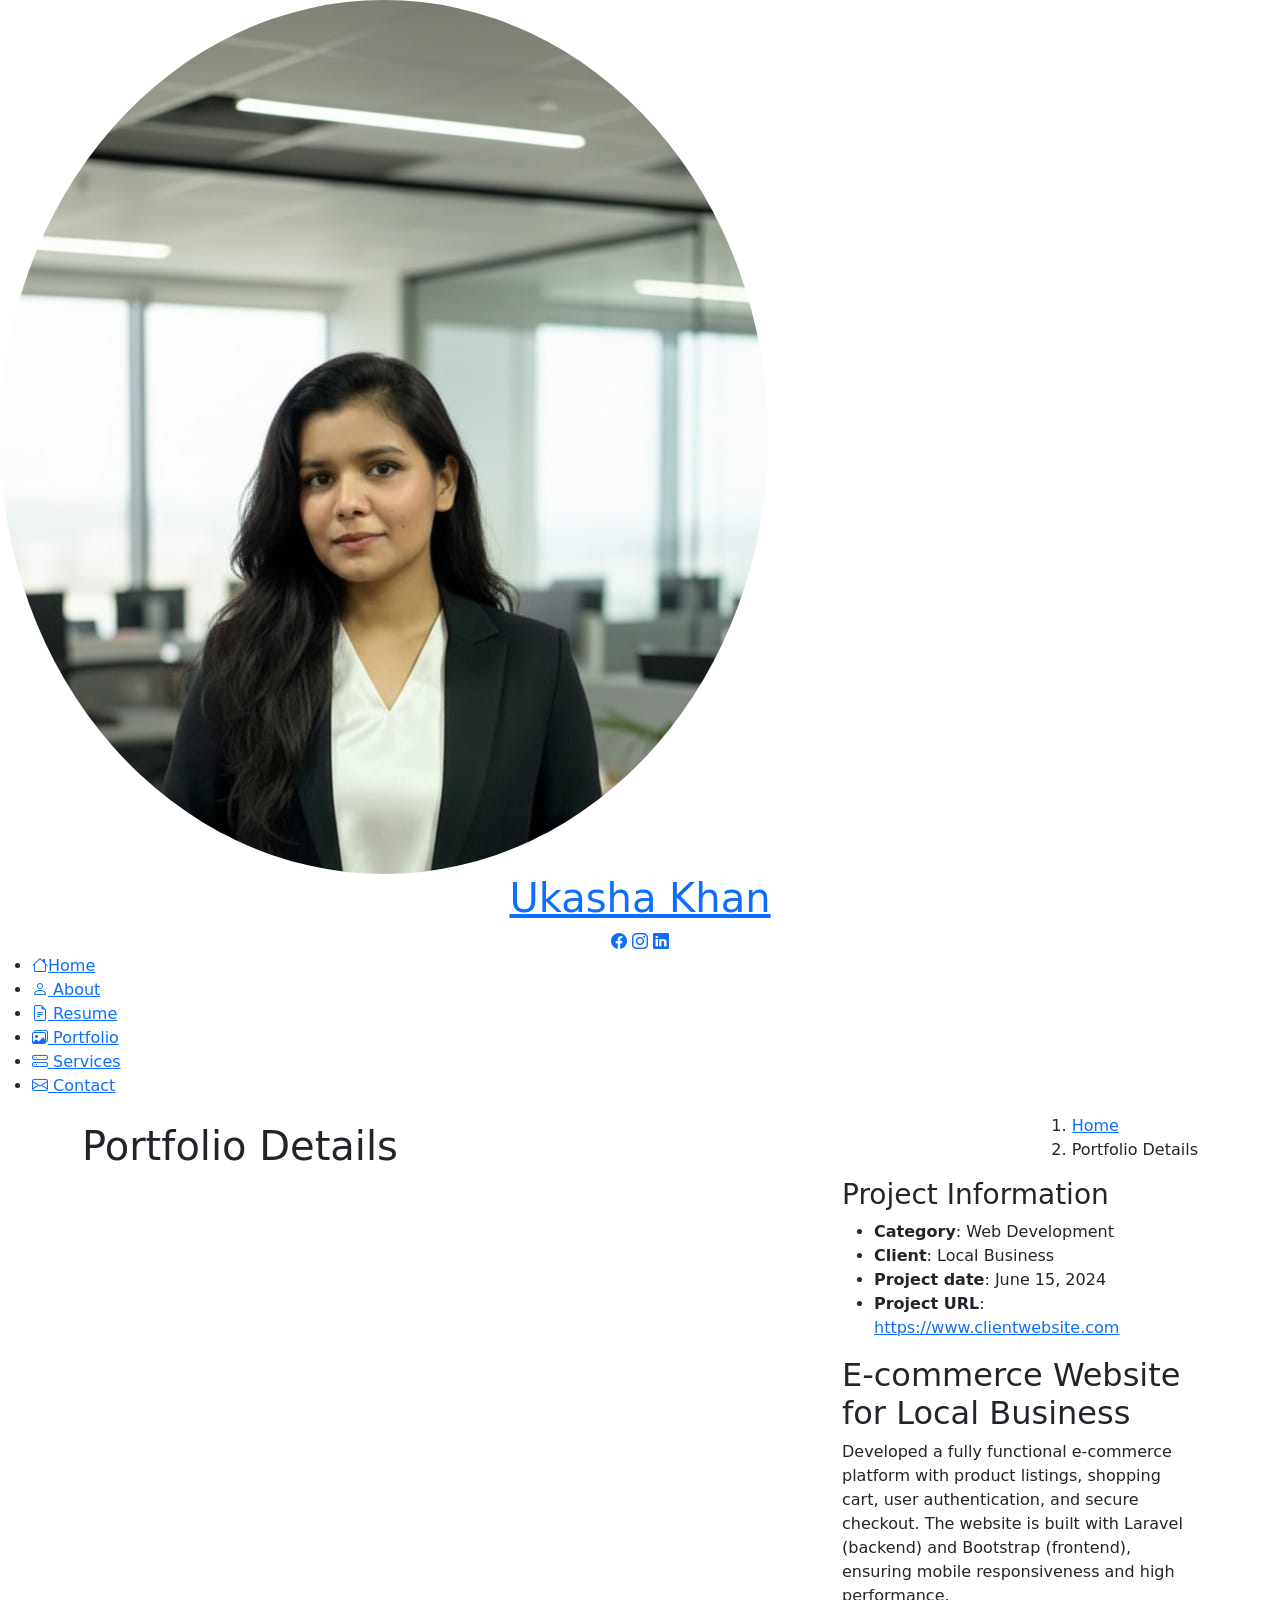
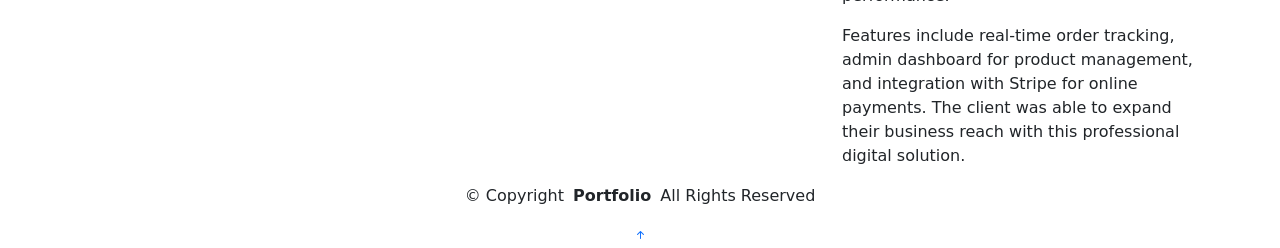
==== commit 3986e628: "updated" ====
--- a/portfolio-details.html
+++ b/portfolio-details.html
@@ -15,7 +15,9 @@
   <!-- Fonts -->
   <link href="https://fonts.googleapis.com" rel="preconnect">
   <link href="https://fonts.gstatic.com" rel="preconnect" crossorigin>
-  <link href="https://fonts.googleapis.com/css2?family=Roboto:ital,wght@0,100;0,300;0,400;0,500;0,700;0,900;1,100;1,300;1,400;1,500;1,700;1,900&family=Poppins:ital,wght@0,100;0,200;0,300;0,400;0,500;0,600;0,700;0,800;0,900;1,100;1,200;1,300;1,400;1,500;1,600;1,700;1,800;1,900&family=Raleway:ital,wght@0,100;0,200;0,300;0,400;0,500;0,600;0,700;0,800;0,900;1,100;1,200;1,300;1,400;1,500;1,600;1,700;1,800;1,900&display=swap" rel="stylesheet">
+  <link
+    href="https://fonts.googleapis.com/css2?family=Roboto:ital,wght@0,100;0,300;0,400;0,500;0,700;0,900;1,100;1,300;1,400;1,500;1,700;1,900&family=Poppins:ital,wght@0,100;0,200;0,300;0,400;0,500;0,600;0,700;0,800;0,900;1,100;1,200;1,300;1,400;1,500;1,600;1,700;1,800;1,900&family=Raleway:ital,wght@0,100;0,200;0,300;0,400;0,500;0,600;0,700;0,800;0,900;1,100;1,200;1,300;1,400;1,500;1,600;1,700;1,800;1,900&display=swap"
+    rel="stylesheet">
 
   <!-- Vendor CSS Files -->
   <link href="assets/vendor/bootstrap/css/bootstrap.min.css" rel="stylesheet">
@@ -54,7 +56,8 @@
     <div class="social-links text-center">
       <a href="https://www.facebook.com/UkashaAreejkhan/" class="facebook"><i class="bi bi-facebook"></i></a>
       <a href="https://www.instagram.com/ukasha_khan7198/" class="instagram"><i class="bi bi-instagram"></i></a>
-      <a href="https://www.linkedin.com/in/ukasha-khan-b78a3b306?utm_source=share&utm_campaign=share_via&utm_content=profile&utm_medium=android_app" class="linkedin"><i class="bi bi-linkedin"></i></a>
+      <a href="https://www.linkedin.com/in/ukasha-khan-b78a3b306?utm_source=share&utm_campaign=share_via&utm_content=profile&utm_medium=android_app"
+        class="linkedin"><i class="bi bi-linkedin"></i></a>
     </div>
 
     <nav id="navmenu" class="navmenu">
@@ -111,9 +114,9 @@
                 }
               </script>
 
-              <div class="swiper-wrapper align-items-center">
-
-                <div class="swiper-slide">
+              <div class="swiper-wrapper align-items-center" id="project-images">
+
+                <!-- <div class="swiper-slide">
                   <img src="assets/img/portfolio/app-1.jpg" alt="">
                 </div>
 
@@ -127,7 +130,7 @@
 
                 <div class="swiper-slide">
                   <img src="assets/img/portfolio/books-1.jpg" alt="">
-                </div>
+                </div> -->
 
               </div>
               <div class="swiper-pagination"></div>
@@ -147,17 +150,21 @@
             <div class="portfolio-description" data-aos="fade-up" data-aos-delay="300">
               <h2>E-commerce Website for Local Business</h2>
               <p>
-                Developed a fully functional e-commerce platform with product listings, shopping cart, user authentication, and secure checkout. The website is built with Laravel (backend) and Bootstrap (frontend), ensuring mobile responsiveness and high performance.
+                Developed a fully functional e-commerce platform with product listings, shopping cart, user
+                authentication, and secure checkout. The website is built with Laravel (backend) and Bootstrap
+                (frontend), ensuring mobile responsiveness and high performance.
               </p>
               <p>
-                Features include real-time order tracking, admin dashboard for product management, and integration with Stripe for online payments. The client was able to expand their business reach with this professional digital solution.
+                Features include real-time order tracking, admin dashboard for product management, and integration with
+                Stripe for online payments. The client was able to expand their business reach with this professional
+                digital solution.
               </p>
             </div>
           </div>
 
         </div>
 
-        </div>
+      </div>
 
       </div>
 
@@ -169,17 +176,104 @@
 
     <div class="container">
       <div class="copyright text-center ">
-        <p>© <span>Copyright</span> <strong class="px-1 sitename">Portfolio</strong> <span>All Rights Reserved</span></p>
+        <p>© <span>Copyright</span> <strong class="px-1 sitename">Portfolio</strong> <span>All Rights Reserved</span>
+        </p>
       </div>
     </div>
 
   </footer>
 
   <!-- Scroll Top -->
-  <a href="#" id="scroll-top" class="scroll-top d-flex align-items-center justify-content-center"><i class="bi bi-arrow-up-short"></i></a>
+  <a href="#" id="scroll-top" class="scroll-top d-flex align-items-center justify-content-center"><i
+      class="bi bi-arrow-up-short"></i></a>
 
   <!-- Preloader -->
   <div id="preloader"></div>
+
+  <script>
+    const projects = {
+      app1: {
+        title: "App 1",
+        category: "Web Development",
+        client: "Local Business",
+        date: "2024",
+        url: "#",
+        description: "This is App 1 project description",
+        images: [
+          "assets/images/1.png",
+          "assets/images/2.png",
+          "assets/images/3.png"
+        ]
+      },
+
+      product1: {
+        title: "Product 1",
+        category: "E-Commerce",
+        client: "Shop Owner",
+        date: "2025",
+        url: "#",
+        description: "Ecommerce website project",
+        images: [
+          "assets/images/v1.png",
+          "assets/images/v2.png",
+          "assets/images/v3.png"
+        ]
+      },
+
+      branding1: {
+        title: "Branding 1",
+        category: "Business Website",
+        client: "Company",
+        date: "2023",
+        url: "#",
+        description: "Business website design",
+        images: [
+          "assets/images/1 (1).png",
+          "assets/images/2 (1).png",
+          "assets/images/3 (1).png"
+        ]
+      }
+    };
+  </script>
+
+  <script>
+    const params = new URLSearchParams(window.location.search);
+    const id = params.get("id");
+
+    const project = projects[id];
+
+    if (project) {
+
+      // Title + info fill
+      document.querySelector(".portfolio-info").innerHTML = `
+    <h3>Project Information</h3>
+    <ul>
+      <li><strong>Category</strong>: ${project.category}</li>
+      <li><strong>Client</strong>: ${project.client}</li>
+      <li><strong>Project date</strong>: ${project.date}</li>
+      <li><strong>Project URL</strong>: <a href="${project.url}">${project.url}</a></li>
+    </ul>
+  `;
+
+      document.querySelector(".portfolio-description").innerHTML = `
+    <h2>${project.title}</h2>
+    <p>${project.description}</p>
+  `;
+
+      // Images slider fill
+      const wrapper = document.getElementById("project-images");
+      wrapper.innerHTML = "";
+
+      project.images.forEach(img => {
+        wrapper.innerHTML += `
+      <div class="swiper-slide">
+        <img src="${img}" alt="">
+      </div>
+    `;
+      });
+
+    }
+  </script>
 
   <!-- Vendor JS Files -->
   <script src="assets/vendor/bootstrap/js/bootstrap.bundle.min.js"></script>
